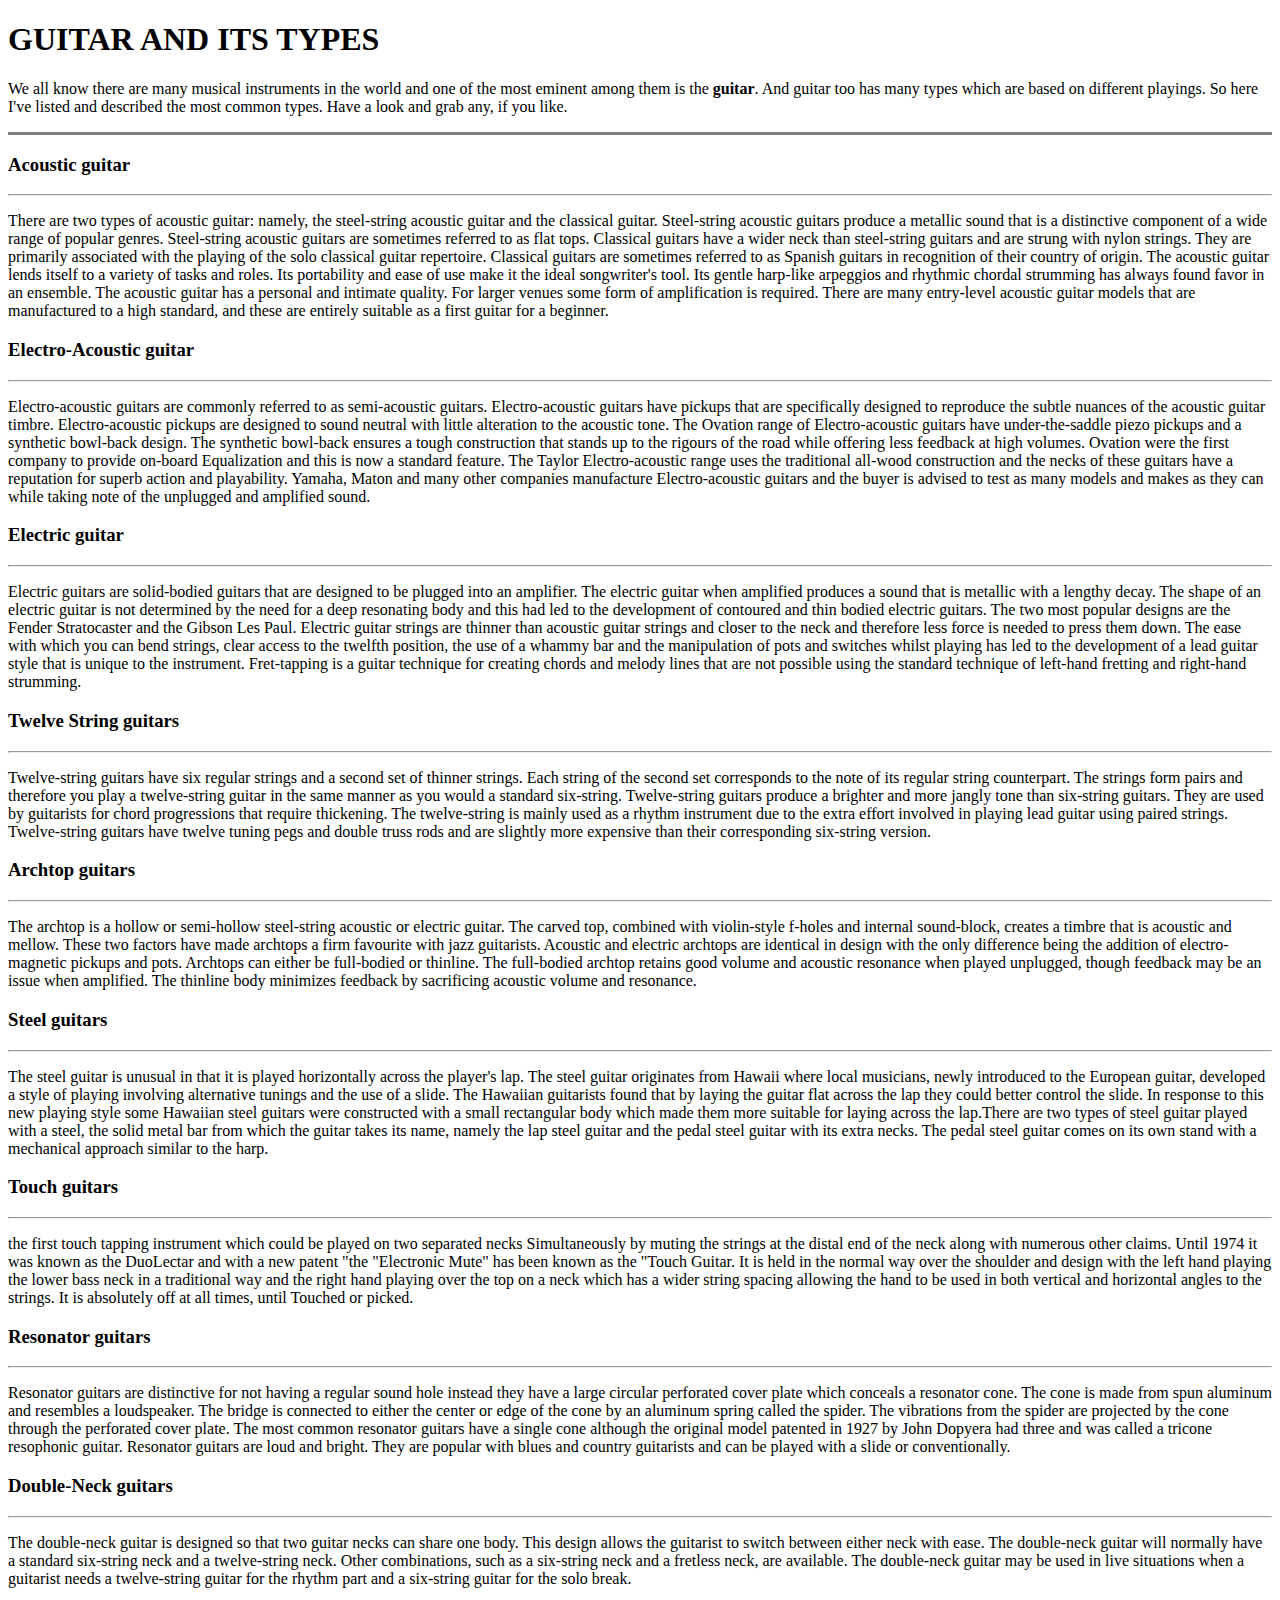
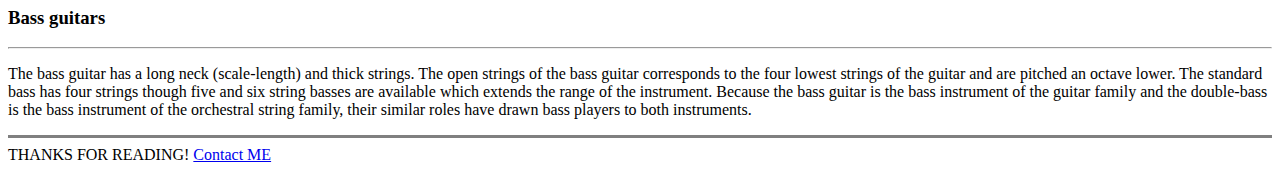
==== index.html @ 61acfc25 "Rename guitar.html to index.html" ====
<!DOCTYPE html>
<html lang="en" dir="ltr">

<head>
  <meta charset="utf-8">
  <title>🎸Guitar and its types🎸</title>
</head>

<body>
  <h1>GUITAR AND ITS TYPES</h1>
  <p>We all know there are many musical instruments in the world and one of the most eminent among them is the <strong>guitar</strong>. And guitar too has many types which are based on different playings.
    So here I've listed and described the most common types. Have a look and grab any, if you like.</p>
  <hr size="3" noshade>
  <h3>Acoustic guitar</h3>
  <hr>
  <p>There are two types of acoustic guitar: namely, the steel-string acoustic guitar and the classical guitar. Steel-string acoustic guitars produce a metallic sound that is a distinctive component of a wide range of popular genres. Steel-string
    acoustic guitars are sometimes referred to as flat tops. Classical guitars have a wider neck than steel-string guitars and are strung with nylon strings. They are primarily associated with the playing of the solo classical guitar repertoire.
    Classical guitars are sometimes referred to as Spanish guitars in recognition of their country of origin.
    The acoustic guitar lends itself to a variety of tasks and roles. Its portability and ease of use make it the ideal songwriter's tool. Its gentle harp-like arpeggios and rhythmic chordal strumming has always found favor in an ensemble. The
    acoustic guitar has a personal and intimate quality. For larger venues some form of amplification is required. There are many entry-level acoustic guitar models that are manufactured to a high standard, and these are entirely suitable as a first
    guitar for a beginner.</p>
  <h3>Electro-Acoustic guitar</h3>
  <hr>
  <p>Electro-acoustic guitars are commonly referred to as semi-acoustic guitars. Electro-acoustic guitars have pickups that are specifically designed to reproduce the subtle nuances of the acoustic guitar timbre. Electro-acoustic pickups are designed
    to sound neutral with little alteration to the acoustic tone. The Ovation range of Electro-acoustic guitars have under-the-saddle piezo pickups and a synthetic bowl-back design. The synthetic bowl-back ensures a tough construction that stands up
    to the rigours of the road while offering less feedback at high volumes. Ovation were the first company to provide on-board Equalization and this is now a standard feature. The Taylor Electro-acoustic range uses the traditional all-wood
    construction and the necks of these guitars have a reputation for superb action and playability. Yamaha, Maton and many other companies manufacture Electro-acoustic guitars and the buyer is advised to test as many models and makes as they can
    while taking note of the unplugged and amplified sound.</p>
  <h3>Electric guitar</h3>
  <hr>
  <p>Electric guitars are solid-bodied guitars that are designed to be plugged into an amplifier. The electric guitar when amplified produces a sound that is metallic with a lengthy decay. The shape of an electric guitar is not determined by the need
    for a deep resonating body and this had led to the development of contoured and thin bodied electric guitars. The two most popular designs are the Fender Stratocaster and the Gibson Les Paul.
    Electric guitar strings are thinner than acoustic guitar strings and closer to the neck and therefore less force is needed to press them down. The ease with which you can bend strings, clear access to the twelfth position, the use of a whammy bar
    and the manipulation of pots and switches whilst playing has led to the development of a lead guitar style that is unique to the instrument. Fret-tapping is a guitar technique for creating chords and melody lines that are not possible using the
    standard technique of left-hand fretting and right-hand strumming.</p>
  <h3>Twelve String guitars</h3>
  <hr>
  <p>Twelve-string guitars have six regular strings and a second set of thinner strings. Each string of the second set corresponds to the note of its regular string counterpart. The strings form pairs and therefore you play a twelve-string guitar in
    the same manner as you would a standard six-string.
    Twelve-string guitars produce a brighter and more jangly tone than six-string guitars. They are used by guitarists for chord progressions that require thickening. The twelve-string is mainly used as a rhythm instrument due to the extra effort
    involved in playing lead guitar using paired strings. Twelve-string guitars have twelve tuning pegs and double truss rods and are slightly more expensive than their corresponding six-string version.
  <h3>Archtop guitars</h3>
  <hr>
  <p>The archtop is a hollow or semi-hollow steel-string acoustic or electric guitar. The carved top, combined with violin-style f-holes and internal sound-block, creates a timbre that is acoustic and mellow. These two factors have made archtops a
    firm favourite with jazz guitarists.
    Acoustic and electric archtops are identical in design with the only difference being the addition of electro-magnetic pickups and pots. Archtops can either be full-bodied or thinline. The full-bodied archtop retains good volume and acoustic
    resonance when played unplugged, though feedback may be an issue when amplified. The thinline body minimizes feedback by sacrificing acoustic volume and resonance.</p>
  <h3>Steel guitars</h3>
  <hr>
  <p>The steel guitar is unusual in that it is played horizontally across the player's lap. The steel guitar originates from Hawaii where local musicians, newly introduced to the European guitar, developed a style of playing involving alternative
    tunings and the use of a slide. The Hawaiian guitarists found that by laying the guitar flat across the lap they could better control the slide. In response to this new playing style some Hawaiian steel guitars were constructed with a small
    rectangular body which made them more suitable for laying across the lap.There are two types of steel guitar played with a steel, the solid metal bar from which the guitar takes its name, namely the lap steel guitar and the pedal steel guitar
    with
    its extra necks. The pedal steel guitar comes on its own stand with a mechanical approach similar to the harp.</p>
  <h3>Touch guitars</h3>
  <hr>
  <p>the first touch tapping instrument which could be played on two separated necks Simultaneously by muting the strings at the distal end of the neck along with numerous other claims. Until 1974 it was known as the DuoLectar and with a new patent
    "the "Electronic Mute" has been known as the "Touch Guitar. It is held in the normal way over the shoulder and design with the left hand playing the lower bass neck in a traditional way and the right hand playing over the top on a neck which has
    a
    wider string spacing allowing the hand to be used in both vertical and horizontal angles to the strings. It is absolutely off at all times, until Touched or picked.</p>
  <h3>Resonator guitars</h3>
  <hr>
  <p>Resonator guitars are distinctive for not having a regular sound hole instead they have a large circular perforated cover plate which conceals a resonator cone. The cone is made from spun aluminum and resembles a loudspeaker. The bridge is
    connected to either the center or edge of the cone by an aluminum spring called the spider. The vibrations from the spider are projected by the cone through the perforated cover plate. The most common resonator guitars have a single cone although
    the original model patented in 1927 by John Dopyera had three and was called a tricone resophonic guitar. Resonator guitars are loud and bright. They are popular with blues and country guitarists and can be played with a slide or conventionally.
  </p>
  <h3>Double-Neck guitars</h3>
  <hr>
  <p>The double-neck guitar is designed so that two guitar necks can share one body. This design allows the guitarist to switch between either neck with ease. The double-neck guitar will normally have a standard six-string neck and a twelve-string
    neck. Other combinations, such as a six-string neck and a fretless neck, are available. The double-neck guitar may be used in live situations when a guitarist needs a twelve-string guitar for the rhythm part and a six-string guitar for the solo
    break.</p>
  <h3>Bass guitars</h3>
  <hr>
  <p>The bass guitar has a long neck (scale-length) and thick strings. The open strings of the bass guitar corresponds to the four lowest strings of the guitar and are pitched an octave lower. The standard bass has four strings though five and six
    string basses are available which extends the range of the instrument. Because the bass guitar is the bass instrument of the guitar family and the double-bass is the bass instrument of the orchestral string family, their similar roles have drawn
    bass players to both instruments.</p>
  <hr size="3" noshade>
  THANKS FOR READING! <a href="contact.html">Contact ME</a>
</body>

</html>
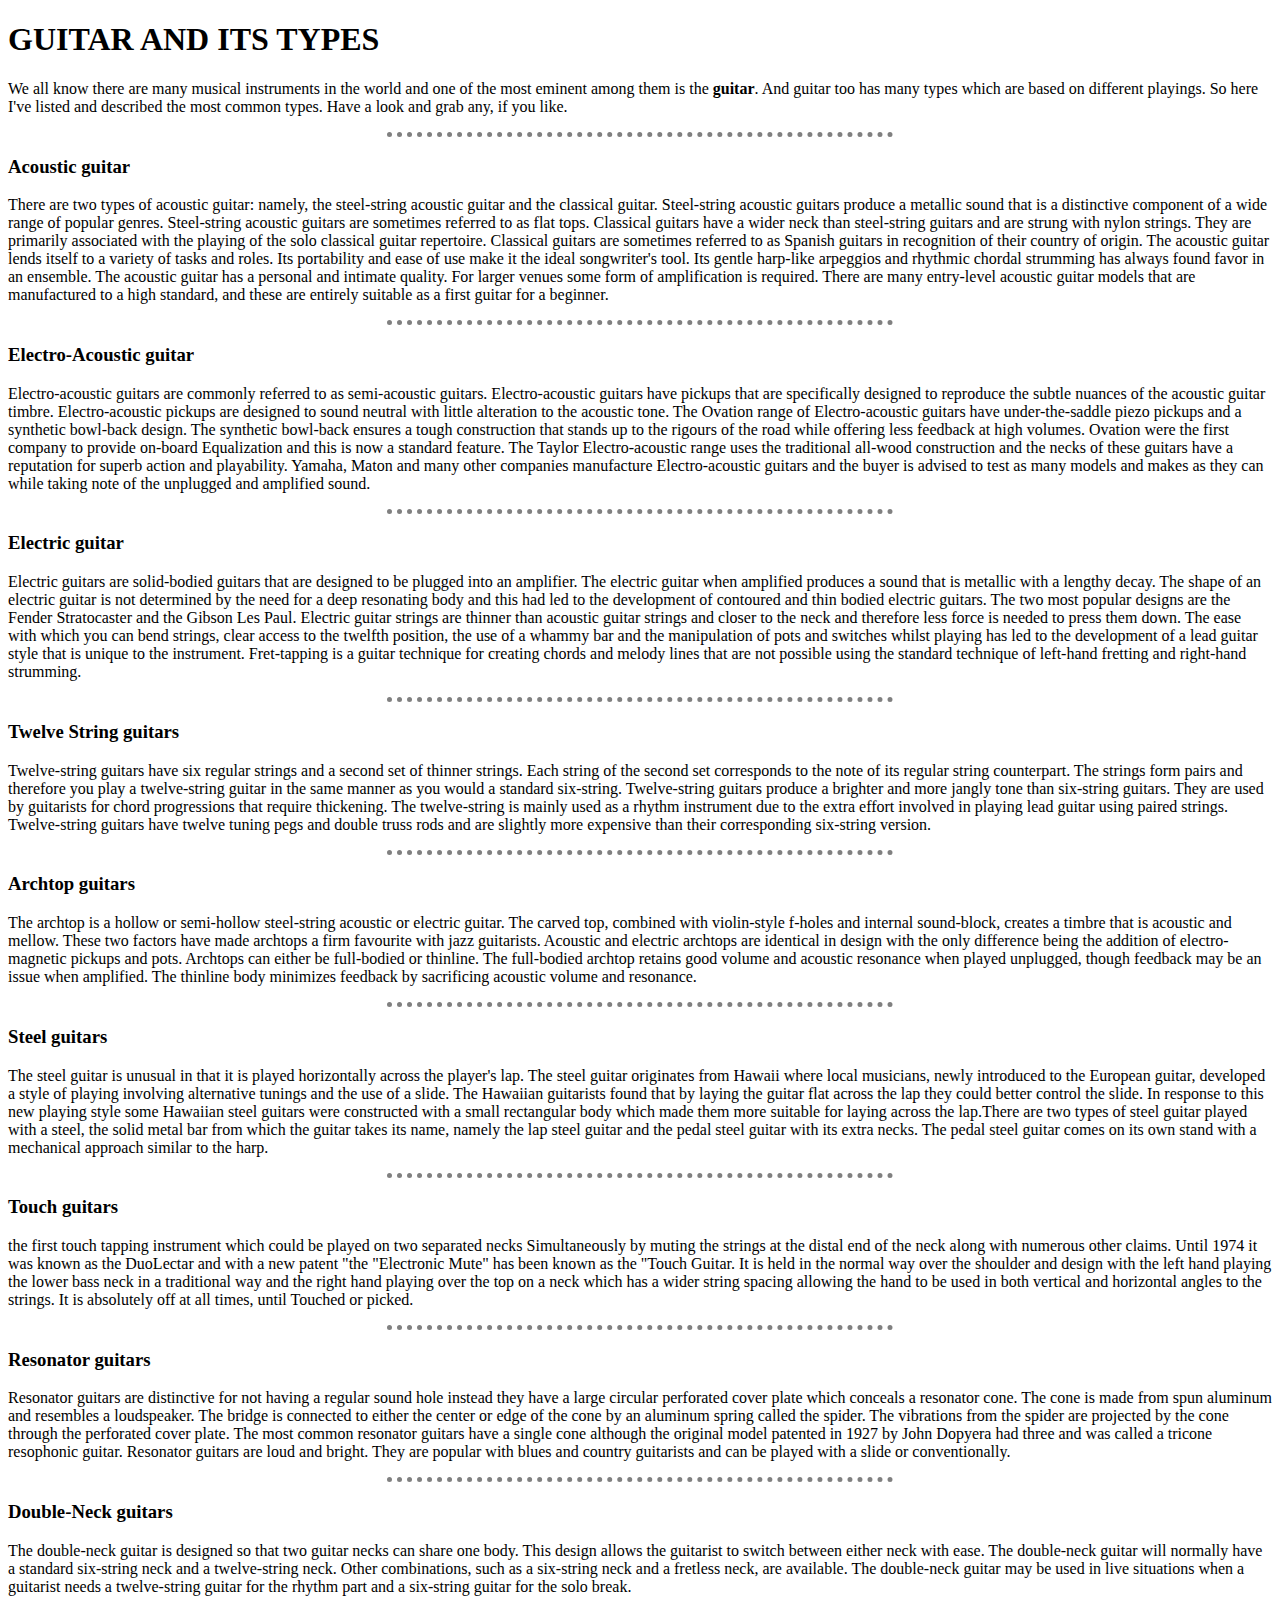
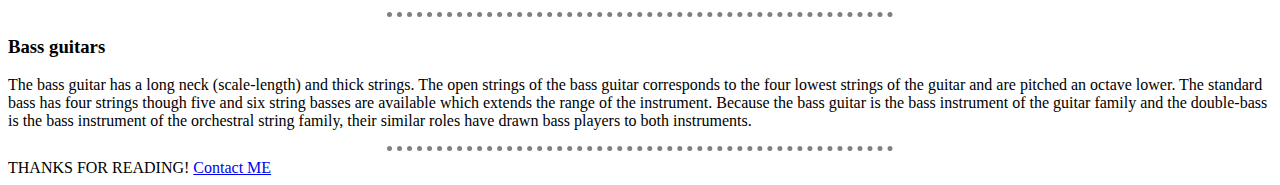
==== commit b31140a3: "Update index.html" ====
--- a/index.html
+++ b/index.html
@@ -4,77 +4,85 @@
 <head>
   <meta charset="utf-8">
   <title>🎸Guitar and its types🎸</title>
+<style>
+body{ background-color: FFC074;}
+hr{
+border-style: none;
+border-top-style: dotted;
+width: 40%;
+border-width: 5px;
+}
+</style>
 </head>
 
 <body>
   <h1>GUITAR AND ITS TYPES</h1>
   <p>We all know there are many musical instruments in the world and one of the most eminent among them is the <strong>guitar</strong>. And guitar too has many types which are based on different playings.
     So here I've listed and described the most common types. Have a look and grab any, if you like.</p>
-  <hr size="3" noshade>
+  <hr>
   <h3>Acoustic guitar</h3>
-  <hr>
   <p>There are two types of acoustic guitar: namely, the steel-string acoustic guitar and the classical guitar. Steel-string acoustic guitars produce a metallic sound that is a distinctive component of a wide range of popular genres. Steel-string
     acoustic guitars are sometimes referred to as flat tops. Classical guitars have a wider neck than steel-string guitars and are strung with nylon strings. They are primarily associated with the playing of the solo classical guitar repertoire.
     Classical guitars are sometimes referred to as Spanish guitars in recognition of their country of origin.
     The acoustic guitar lends itself to a variety of tasks and roles. Its portability and ease of use make it the ideal songwriter's tool. Its gentle harp-like arpeggios and rhythmic chordal strumming has always found favor in an ensemble. The
     acoustic guitar has a personal and intimate quality. For larger venues some form of amplification is required. There are many entry-level acoustic guitar models that are manufactured to a high standard, and these are entirely suitable as a first
     guitar for a beginner.</p>
+<hr>
   <h3>Electro-Acoustic guitar</h3>
-  <hr>
   <p>Electro-acoustic guitars are commonly referred to as semi-acoustic guitars. Electro-acoustic guitars have pickups that are specifically designed to reproduce the subtle nuances of the acoustic guitar timbre. Electro-acoustic pickups are designed
     to sound neutral with little alteration to the acoustic tone. The Ovation range of Electro-acoustic guitars have under-the-saddle piezo pickups and a synthetic bowl-back design. The synthetic bowl-back ensures a tough construction that stands up
     to the rigours of the road while offering less feedback at high volumes. Ovation were the first company to provide on-board Equalization and this is now a standard feature. The Taylor Electro-acoustic range uses the traditional all-wood
     construction and the necks of these guitars have a reputation for superb action and playability. Yamaha, Maton and many other companies manufacture Electro-acoustic guitars and the buyer is advised to test as many models and makes as they can
     while taking note of the unplugged and amplified sound.</p>
-  <h3>Electric guitar</h3>
   <hr>
+<h3>Electric guitar</h3>
   <p>Electric guitars are solid-bodied guitars that are designed to be plugged into an amplifier. The electric guitar when amplified produces a sound that is metallic with a lengthy decay. The shape of an electric guitar is not determined by the need
     for a deep resonating body and this had led to the development of contoured and thin bodied electric guitars. The two most popular designs are the Fender Stratocaster and the Gibson Les Paul.
     Electric guitar strings are thinner than acoustic guitar strings and closer to the neck and therefore less force is needed to press them down. The ease with which you can bend strings, clear access to the twelfth position, the use of a whammy bar
     and the manipulation of pots and switches whilst playing has led to the development of a lead guitar style that is unique to the instrument. Fret-tapping is a guitar technique for creating chords and melody lines that are not possible using the
     standard technique of left-hand fretting and right-hand strumming.</p>
-  <h3>Twelve String guitars</h3>
   <hr>
+<h3>Twelve String guitars</h3>
   <p>Twelve-string guitars have six regular strings and a second set of thinner strings. Each string of the second set corresponds to the note of its regular string counterpart. The strings form pairs and therefore you play a twelve-string guitar in
     the same manner as you would a standard six-string.
     Twelve-string guitars produce a brighter and more jangly tone than six-string guitars. They are used by guitarists for chord progressions that require thickening. The twelve-string is mainly used as a rhythm instrument due to the extra effort
     involved in playing lead guitar using paired strings. Twelve-string guitars have twelve tuning pegs and double truss rods and are slightly more expensive than their corresponding six-string version.
-  <h3>Archtop guitars</h3>
   <hr>
+<h3>Archtop guitars</h3>
   <p>The archtop is a hollow or semi-hollow steel-string acoustic or electric guitar. The carved top, combined with violin-style f-holes and internal sound-block, creates a timbre that is acoustic and mellow. These two factors have made archtops a
     firm favourite with jazz guitarists.
     Acoustic and electric archtops are identical in design with the only difference being the addition of electro-magnetic pickups and pots. Archtops can either be full-bodied or thinline. The full-bodied archtop retains good volume and acoustic
     resonance when played unplugged, though feedback may be an issue when amplified. The thinline body minimizes feedback by sacrificing acoustic volume and resonance.</p>
-  <h3>Steel guitars</h3>
   <hr>
+<h3>Steel guitars</h3>
   <p>The steel guitar is unusual in that it is played horizontally across the player's lap. The steel guitar originates from Hawaii where local musicians, newly introduced to the European guitar, developed a style of playing involving alternative
     tunings and the use of a slide. The Hawaiian guitarists found that by laying the guitar flat across the lap they could better control the slide. In response to this new playing style some Hawaiian steel guitars were constructed with a small
     rectangular body which made them more suitable for laying across the lap.There are two types of steel guitar played with a steel, the solid metal bar from which the guitar takes its name, namely the lap steel guitar and the pedal steel guitar
     with
     its extra necks. The pedal steel guitar comes on its own stand with a mechanical approach similar to the harp.</p>
-  <h3>Touch guitars</h3>
   <hr>
+<h3>Touch guitars</h3>
   <p>the first touch tapping instrument which could be played on two separated necks Simultaneously by muting the strings at the distal end of the neck along with numerous other claims. Until 1974 it was known as the DuoLectar and with a new patent
     "the "Electronic Mute" has been known as the "Touch Guitar. It is held in the normal way over the shoulder and design with the left hand playing the lower bass neck in a traditional way and the right hand playing over the top on a neck which has
     a
     wider string spacing allowing the hand to be used in both vertical and horizontal angles to the strings. It is absolutely off at all times, until Touched or picked.</p>
-  <h3>Resonator guitars</h3>
   <hr>
+<h3>Resonator guitars</h3>
   <p>Resonator guitars are distinctive for not having a regular sound hole instead they have a large circular perforated cover plate which conceals a resonator cone. The cone is made from spun aluminum and resembles a loudspeaker. The bridge is
     connected to either the center or edge of the cone by an aluminum spring called the spider. The vibrations from the spider are projected by the cone through the perforated cover plate. The most common resonator guitars have a single cone although
     the original model patented in 1927 by John Dopyera had three and was called a tricone resophonic guitar. Resonator guitars are loud and bright. They are popular with blues and country guitarists and can be played with a slide or conventionally.
   </p>
+<hr>
   <h3>Double-Neck guitars</h3>
-  <hr>
   <p>The double-neck guitar is designed so that two guitar necks can share one body. This design allows the guitarist to switch between either neck with ease. The double-neck guitar will normally have a standard six-string neck and a twelve-string
     neck. Other combinations, such as a six-string neck and a fretless neck, are available. The double-neck guitar may be used in live situations when a guitarist needs a twelve-string guitar for the rhythm part and a six-string guitar for the solo
     break.</p>
+<hr>
   <h3>Bass guitars</h3>
-  <hr>
   <p>The bass guitar has a long neck (scale-length) and thick strings. The open strings of the bass guitar corresponds to the four lowest strings of the guitar and are pitched an octave lower. The standard bass has four strings though five and six
     string basses are available which extends the range of the instrument. Because the bass guitar is the bass instrument of the guitar family and the double-bass is the bass instrument of the orchestral string family, their similar roles have drawn
     bass players to both instruments.</p>
-  <hr size="3" noshade>
+  <hr>
   THANKS FOR READING! <a href="contact.html">Contact ME</a>
 </body>
 
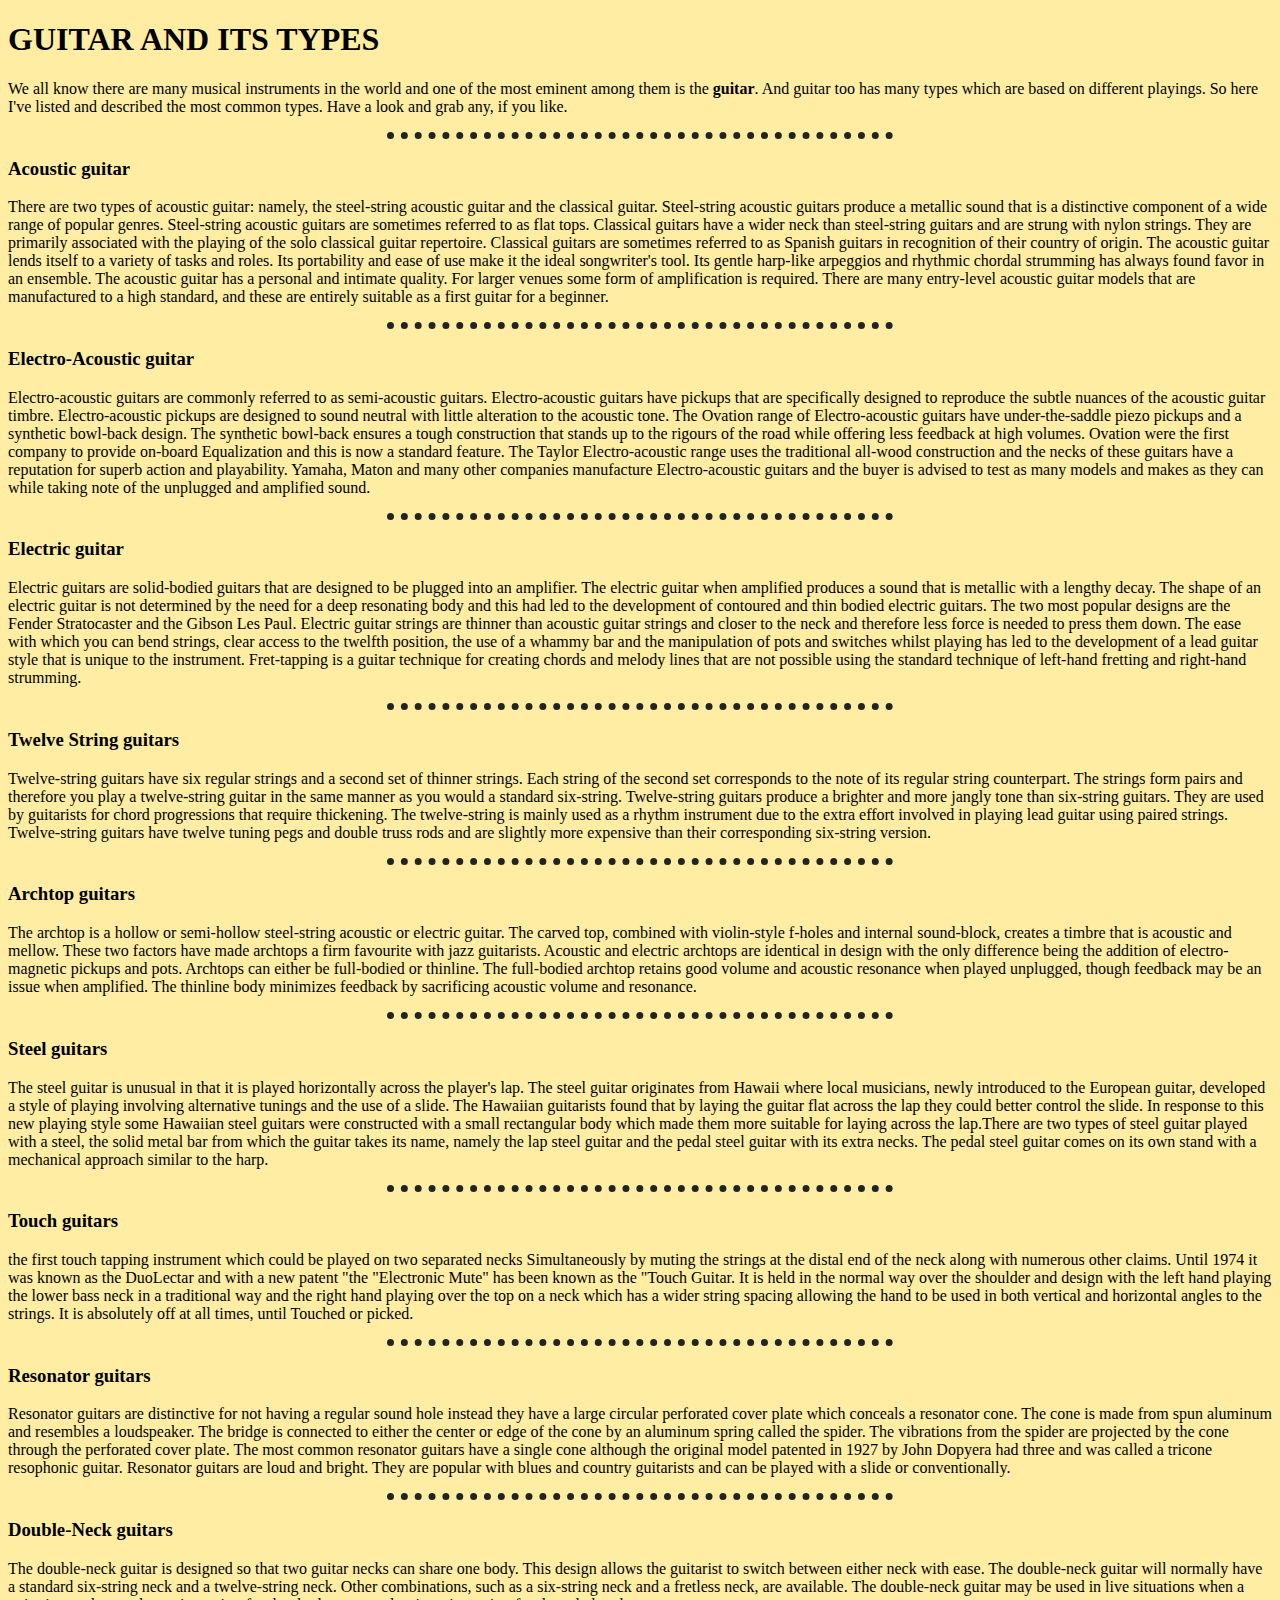
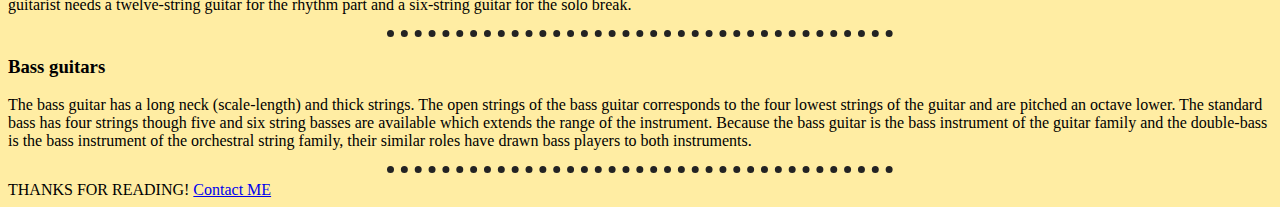
==== commit 429b45f0: "Update index.html" ====
--- a/index.html
+++ b/index.html
@@ -5,12 +5,15 @@
   <meta charset="utf-8">
   <title>🎸Guitar and its types🎸</title>
 <style>
-body{ background-color: FFC074;}
+body{
+background-color:#FFEDA3;
+}
 hr{
+border-color: #232323;
 border-style: none;
 border-top-style: dotted;
 width: 40%;
-border-width: 5px;
+border-width: 7px;
 }
 </style>
 </head>
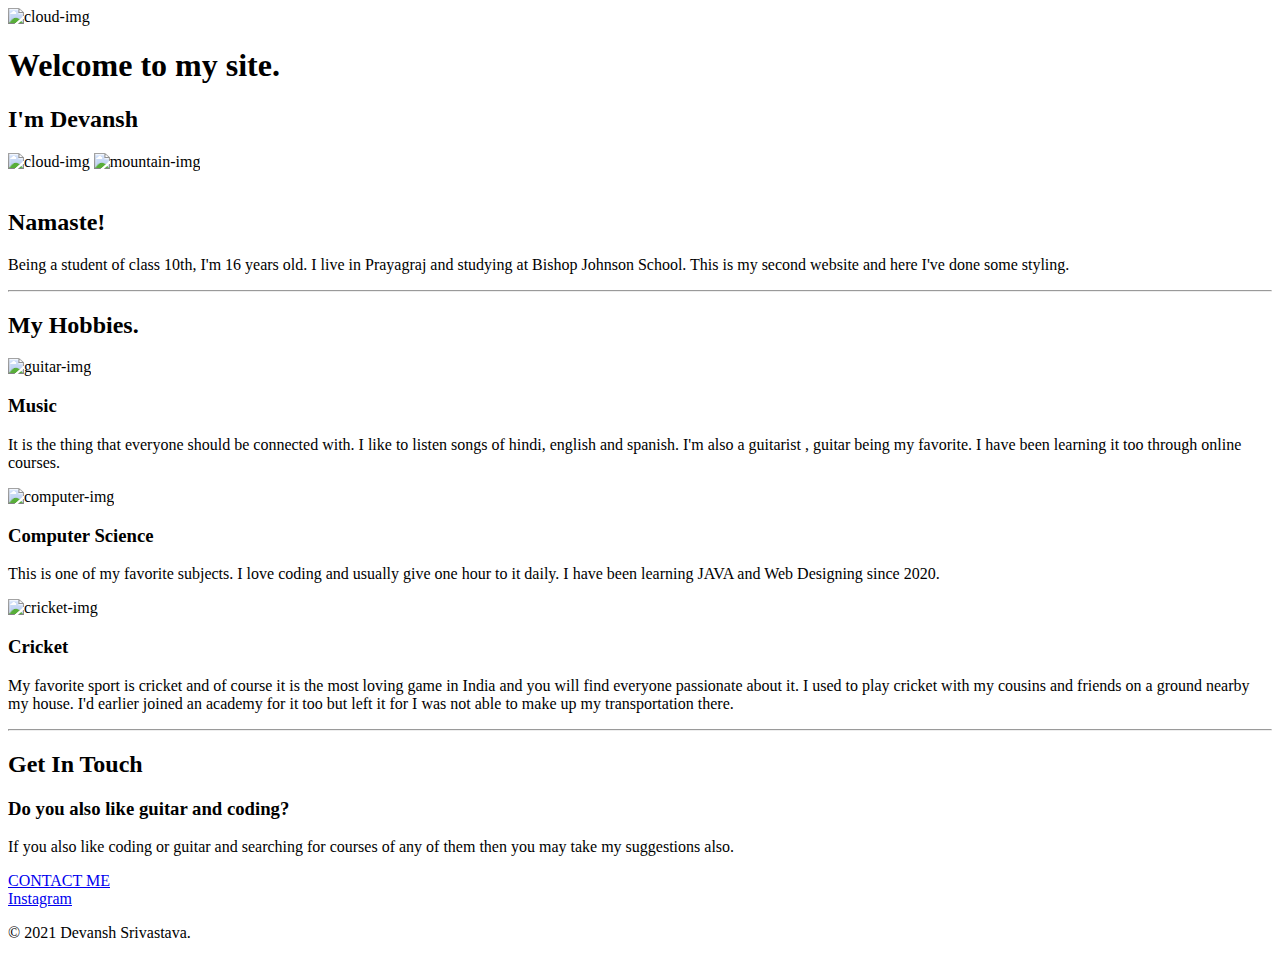
==== commit a6024bbf: "Add files via upload" ====
--- a/index.html
+++ b/index.html
@@ -1,92 +1,65 @@
 <!DOCTYPE html>
 <html lang="en" dir="ltr">
+  <head>
+    <meta charset="utf-8">
+    <title>Devansh Srivastava</title>
+    <link rel="stylesheet" href="css/styles.css">
+    <!-- To Select Icon of Website -->
+    <link rel="icon" href="favicon.ico">
+    <link href="https://fonts.googleapis.com/css2?family=Kirang+Haerang&family=Sacramento&display=swap" rel="stylesheet">
+    <link href="https://fonts.googleapis.com/css2?family=Jomhuria&display=swap" rel="stylesheet">
+  </head>
+  <body>
+    <div class="top-container">
+      <img class="c1"src="images/cloud.png" alt="cloud-img">
+      <h1>Welcome to my site.</h1>
+      <h2>I'm Devansh</h2>
+      <img class="c2"src="images/cloud.png" alt="cloud-img">
+      <img src="images/mountain.png" alt="mountain-img">
+    </div>
+    <div class="middle-container">
+      <div class="profile">
+        <img src="" alt="">
+        <h2>Namaste!</h2>
+        <p class="intro">Being a student of class 10th, I'm 16 years old. I live in Prayagraj and studying at Bishop Johnson School. This is my second
+        website and here I've done some styling.</p>
+      </div>
+      <hr>
+      <div class="skills">
+        <h2>My Hobbies.</h2>
+        <div class="skill-row">
+          <img class="img2" src="images/music-notes.png" alt="guitar-img">
+          <h3>Music</h3>
+          <p>It is the thing that everyone should be connected with. I like to listen songs of hindi, english and spanish. I'm also a guitarist
+          , guitar being my favorite. I have been learning it too through online courses.</p>
+        </div>
+        <div class="skill-row">
+          <img class="img3" src="images/computer.png" alt="computer-img">
+          <h3>Computer Science</h3>
+          <p>This is one of my favorite subjects. I love coding and usually give one hour to it daily. I have been learning JAVA and Web Designing
+          since 2020.</p>
+        </div>
+        <div class="skill-row">
+          <img class="img4" src="images/cricket.png" alt="cricket-img">
+          <h3>Cricket</h3>
+          <p>My favorite sport is cricket and of course it is the most loving game in India and you will find everyone passionate about it.
+          I used to play cricket with my cousins and friends on a ground nearby my house. I'd earlier joined an academy for it too but left
+        it for I was not able to make up my transportation there.</p>
+        </div>
+      </div>
+      <hr>
+      <div class="contact-me">
+        <h2>Get In Touch</h2>
+        <h3>Do you also like guitar and coding?</h3>
+        <p class="contact">If you also like coding or guitar and searching for courses of any of them then you may take my suggestions also.</p>
+        <a class="btn" href="mailto:www.devansh97@gmail.com">CONTACT ME</a>
+      </div>
+    </div>
 
-<head>
-  <meta charset="utf-8">
-  <title>🎸Guitar and its types🎸</title>
-<style>
-body{
-background-color:#FFEDA3;
-}
-hr{
-border-color: #232323;
-border-style: none;
-border-top-style: dotted;
-width: 40%;
-border-width: 7px;
-}
-</style>
-</head>
 
-<body>
-  <h1>GUITAR AND ITS TYPES</h1>
-  <p>We all know there are many musical instruments in the world and one of the most eminent among them is the <strong>guitar</strong>. And guitar too has many types which are based on different playings.
-    So here I've listed and described the most common types. Have a look and grab any, if you like.</p>
-  <hr>
-  <h3>Acoustic guitar</h3>
-  <p>There are two types of acoustic guitar: namely, the steel-string acoustic guitar and the classical guitar. Steel-string acoustic guitars produce a metallic sound that is a distinctive component of a wide range of popular genres. Steel-string
-    acoustic guitars are sometimes referred to as flat tops. Classical guitars have a wider neck than steel-string guitars and are strung with nylon strings. They are primarily associated with the playing of the solo classical guitar repertoire.
-    Classical guitars are sometimes referred to as Spanish guitars in recognition of their country of origin.
-    The acoustic guitar lends itself to a variety of tasks and roles. Its portability and ease of use make it the ideal songwriter's tool. Its gentle harp-like arpeggios and rhythmic chordal strumming has always found favor in an ensemble. The
-    acoustic guitar has a personal and intimate quality. For larger venues some form of amplification is required. There are many entry-level acoustic guitar models that are manufactured to a high standard, and these are entirely suitable as a first
-    guitar for a beginner.</p>
-<hr>
-  <h3>Electro-Acoustic guitar</h3>
-  <p>Electro-acoustic guitars are commonly referred to as semi-acoustic guitars. Electro-acoustic guitars have pickups that are specifically designed to reproduce the subtle nuances of the acoustic guitar timbre. Electro-acoustic pickups are designed
-    to sound neutral with little alteration to the acoustic tone. The Ovation range of Electro-acoustic guitars have under-the-saddle piezo pickups and a synthetic bowl-back design. The synthetic bowl-back ensures a tough construction that stands up
-    to the rigours of the road while offering less feedback at high volumes. Ovation were the first company to provide on-board Equalization and this is now a standard feature. The Taylor Electro-acoustic range uses the traditional all-wood
-    construction and the necks of these guitars have a reputation for superb action and playability. Yamaha, Maton and many other companies manufacture Electro-acoustic guitars and the buyer is advised to test as many models and makes as they can
-    while taking note of the unplugged and amplified sound.</p>
-  <hr>
-<h3>Electric guitar</h3>
-  <p>Electric guitars are solid-bodied guitars that are designed to be plugged into an amplifier. The electric guitar when amplified produces a sound that is metallic with a lengthy decay. The shape of an electric guitar is not determined by the need
-    for a deep resonating body and this had led to the development of contoured and thin bodied electric guitars. The two most popular designs are the Fender Stratocaster and the Gibson Les Paul.
-    Electric guitar strings are thinner than acoustic guitar strings and closer to the neck and therefore less force is needed to press them down. The ease with which you can bend strings, clear access to the twelfth position, the use of a whammy bar
-    and the manipulation of pots and switches whilst playing has led to the development of a lead guitar style that is unique to the instrument. Fret-tapping is a guitar technique for creating chords and melody lines that are not possible using the
-    standard technique of left-hand fretting and right-hand strumming.</p>
-  <hr>
-<h3>Twelve String guitars</h3>
-  <p>Twelve-string guitars have six regular strings and a second set of thinner strings. Each string of the second set corresponds to the note of its regular string counterpart. The strings form pairs and therefore you play a twelve-string guitar in
-    the same manner as you would a standard six-string.
-    Twelve-string guitars produce a brighter and more jangly tone than six-string guitars. They are used by guitarists for chord progressions that require thickening. The twelve-string is mainly used as a rhythm instrument due to the extra effort
-    involved in playing lead guitar using paired strings. Twelve-string guitars have twelve tuning pegs and double truss rods and are slightly more expensive than their corresponding six-string version.
-  <hr>
-<h3>Archtop guitars</h3>
-  <p>The archtop is a hollow or semi-hollow steel-string acoustic or electric guitar. The carved top, combined with violin-style f-holes and internal sound-block, creates a timbre that is acoustic and mellow. These two factors have made archtops a
-    firm favourite with jazz guitarists.
-    Acoustic and electric archtops are identical in design with the only difference being the addition of electro-magnetic pickups and pots. Archtops can either be full-bodied or thinline. The full-bodied archtop retains good volume and acoustic
-    resonance when played unplugged, though feedback may be an issue when amplified. The thinline body minimizes feedback by sacrificing acoustic volume and resonance.</p>
-  <hr>
-<h3>Steel guitars</h3>
-  <p>The steel guitar is unusual in that it is played horizontally across the player's lap. The steel guitar originates from Hawaii where local musicians, newly introduced to the European guitar, developed a style of playing involving alternative
-    tunings and the use of a slide. The Hawaiian guitarists found that by laying the guitar flat across the lap they could better control the slide. In response to this new playing style some Hawaiian steel guitars were constructed with a small
-    rectangular body which made them more suitable for laying across the lap.There are two types of steel guitar played with a steel, the solid metal bar from which the guitar takes its name, namely the lap steel guitar and the pedal steel guitar
-    with
-    its extra necks. The pedal steel guitar comes on its own stand with a mechanical approach similar to the harp.</p>
-  <hr>
-<h3>Touch guitars</h3>
-  <p>the first touch tapping instrument which could be played on two separated necks Simultaneously by muting the strings at the distal end of the neck along with numerous other claims. Until 1974 it was known as the DuoLectar and with a new patent
-    "the "Electronic Mute" has been known as the "Touch Guitar. It is held in the normal way over the shoulder and design with the left hand playing the lower bass neck in a traditional way and the right hand playing over the top on a neck which has
-    a
-    wider string spacing allowing the hand to be used in both vertical and horizontal angles to the strings. It is absolutely off at all times, until Touched or picked.</p>
-  <hr>
-<h3>Resonator guitars</h3>
-  <p>Resonator guitars are distinctive for not having a regular sound hole instead they have a large circular perforated cover plate which conceals a resonator cone. The cone is made from spun aluminum and resembles a loudspeaker. The bridge is
-    connected to either the center or edge of the cone by an aluminum spring called the spider. The vibrations from the spider are projected by the cone through the perforated cover plate. The most common resonator guitars have a single cone although
-    the original model patented in 1927 by John Dopyera had three and was called a tricone resophonic guitar. Resonator guitars are loud and bright. They are popular with blues and country guitarists and can be played with a slide or conventionally.
-  </p>
-<hr>
-  <h3>Double-Neck guitars</h3>
-  <p>The double-neck guitar is designed so that two guitar necks can share one body. This design allows the guitarist to switch between either neck with ease. The double-neck guitar will normally have a standard six-string neck and a twelve-string
-    neck. Other combinations, such as a six-string neck and a fretless neck, are available. The double-neck guitar may be used in live situations when a guitarist needs a twelve-string guitar for the rhythm part and a six-string guitar for the solo
-    break.</p>
-<hr>
-  <h3>Bass guitars</h3>
-  <p>The bass guitar has a long neck (scale-length) and thick strings. The open strings of the bass guitar corresponds to the four lowest strings of the guitar and are pitched an octave lower. The standard bass has four strings though five and six
-    string basses are available which extends the range of the instrument. Because the bass guitar is the bass instrument of the guitar family and the double-bass is the bass instrument of the orchestral string family, their similar roles have drawn
-    bass players to both instruments.</p>
-  <hr>
-  THANKS FOR READING! <a href="contact.html">Contact ME</a>
-</body>
-
+    <div class="bottom-container">
+      <a class="footer-link" href="https://www.instagram.com/devansh_ssrivastava707/">Instagram</a>
+      <p class="copyright">© 2021 Devansh Srivastava.</p>
+    </div>
+  </body>
 </html>
